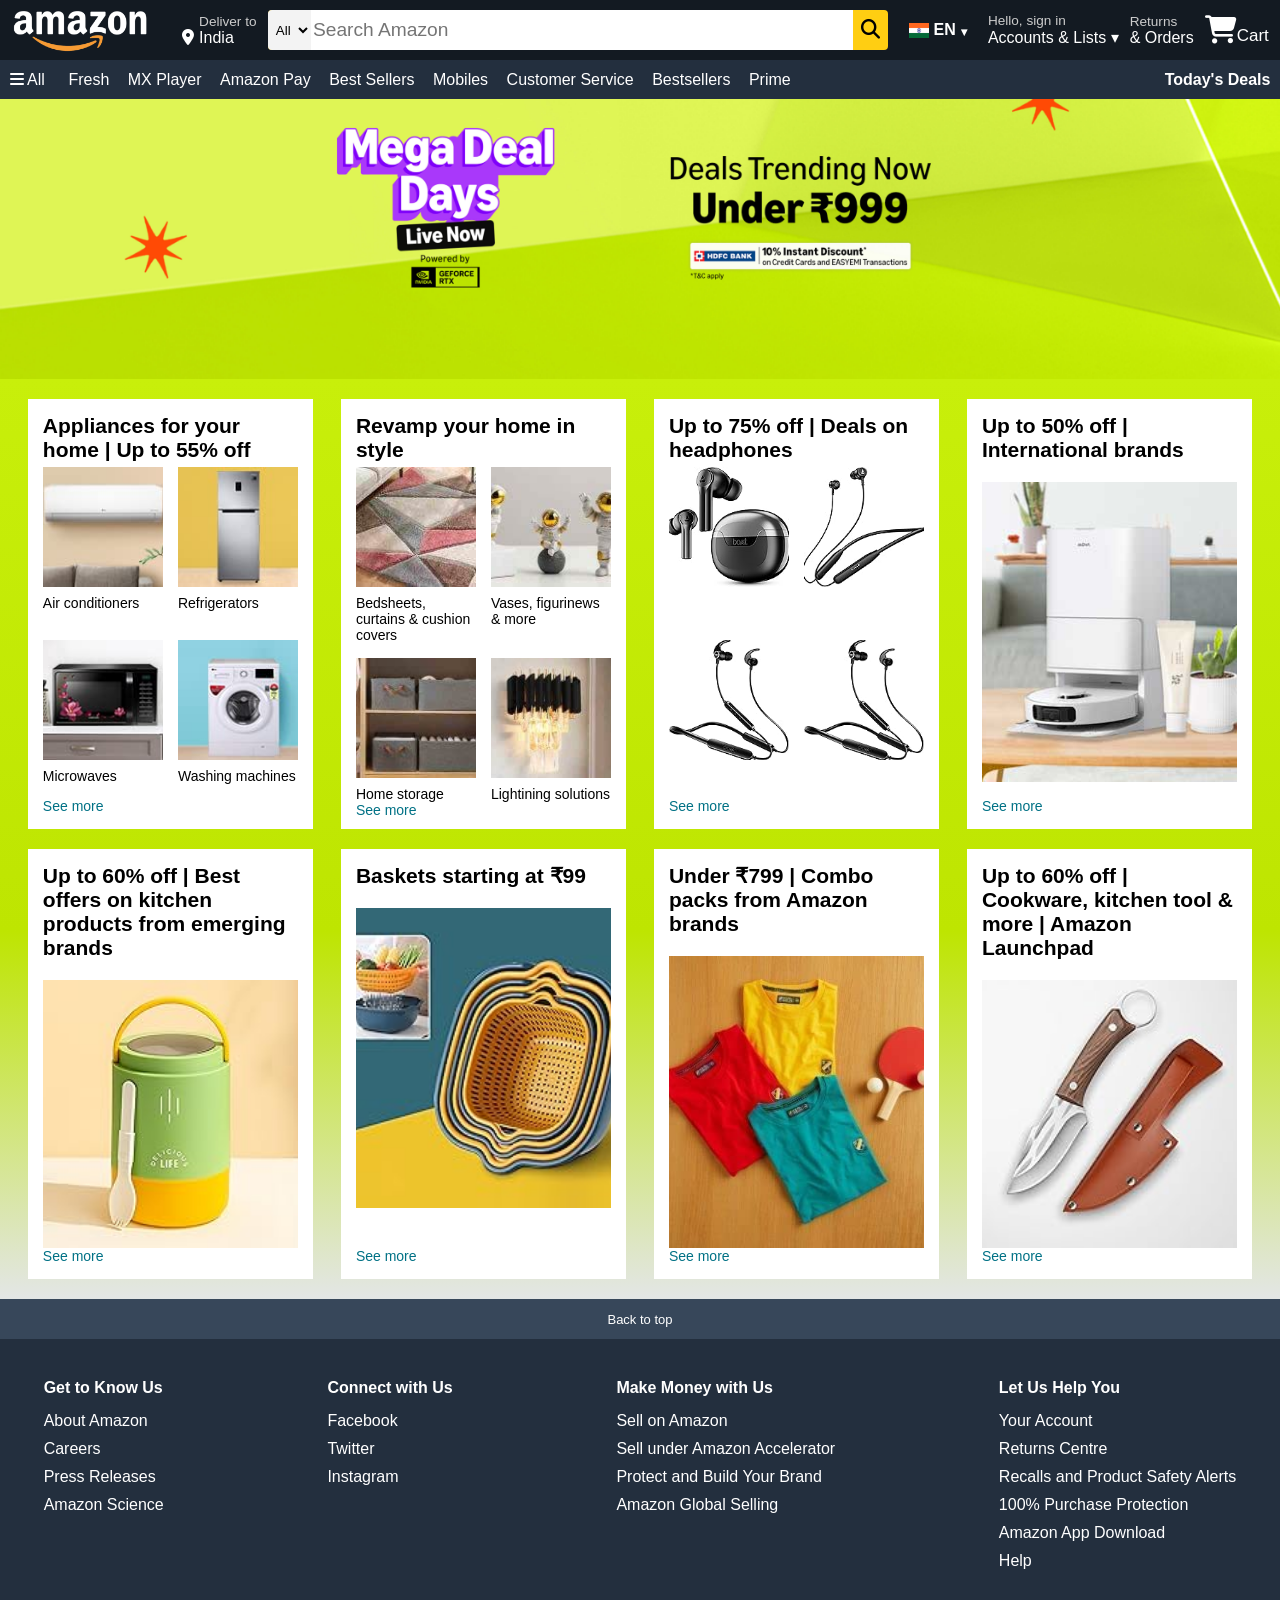
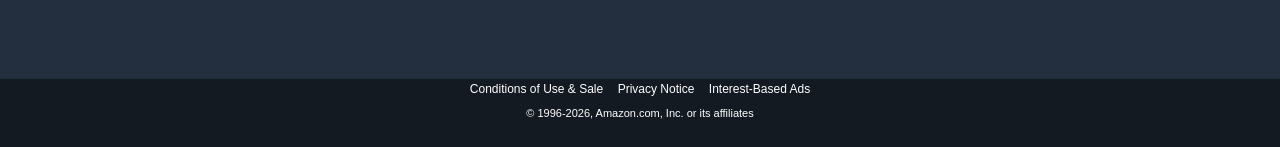
==== index.html @ 1dade083 "Rename main.html to index.html" ====
<!DOCTYPE html>
<html lang="en">

<head>
    <meta charset="UTF-8">
    <meta name="viewport" content="width=device-width, initial-scale=1.0">
    <title>Document</title>
    <link rel="stylesheet" href="style.css">
    <link rel="stylesheet" href="https://cdnjs.cloudflare.com/ajax/libs/font-awesome/6.5.2/css/all.min.css">

</head>

<body>
    <header>
        <div class="navbar">
            <div class="nav-logo">
                <div class="logo"></div>
            </div>
            <div class="nav-address">
                <p class="first-add">Deliver to</p>
                <div class="nav-address-icon">
                    <i class="fa-solid fa-location-dot"></i>
                    <p class="second-add">India</p>
                </div>
            </div>
            <div class="navbar-search">
                <select class="nav-p">
                    <option>All</option>
                </select>
                <input placeholder="Search Amazon" class="search-input">
                <div class="search-icon">
                    <i class="fa-solid fa-magnifying-glass"></i>
                </div>
            </div>
            <div class="lang-box">
                <img src="Required-images/flagof.png" alt="Image Description" class="flag">
                <span class="lang">EN</span>
                <span class="arrow">▾</span>
            </div>
            <div class="sign-in">
                <p class="hello">Hello, sign in</p>
                <p class="account">Accounts & Lists ▾</p>
            </div>
            <div class="return">
                <p class="hello">Returns</p>
                <p class="account">& Orders</p>
            </div>
            <div class="cart">
                <i class="fa-solid fa-cart-shopping"></i>
                <p class="cart-text">Cart</p>
            </div>
        </div>
        <div class="panel">
            <div class="panel-all">
                <i class="fa-solid fa-bars"></i>
                All
            </div>
            <div class="panel-ops">
                <p class="ops">Fresh</p>
                <p class="ops">MX Player</p>
                <p class="ops">Amazon Pay</p>
                <p class="ops">Best Sellers</p>
                <p class="ops">Mobiles</p>
                <p class="ops">Customer Service</p>
                <p class="ops">Bestsellers</p>
                <p class="ops">Prime</p>
            </div>
            <div class="panel-deals">
                <p class="deals">Today's Deals</p>
            </div>
        </div>
    </header>
    <!-- Hero section -->
    <div class="hero-section">
    </div>
    <!-- Shopping Section -->
    <div class="shop-sec">

        <div class="box">
            <h2>Appliances for your home | Up to 55% off</h2>

            <div class="box-content">
                <div class="item">
                    <img src="Required-images/ac.jpg">
                    <p>Air conditioners</p>
                </div>

                <div class="item">
                    <img src="Required-images/fridge.jpg">
                    <p>Refrigerators</p>
                </div>

                <div class="item">
                    <img src="Required-images/microwave.jpg">
                    <p>Microwaves</p>
                </div>

                <div class="item">
                    <img src="Required-images/washing-machine.jpg">
                    <p>Washing machines</p>
                </div>
            </div>

            <a href="#" class="see-more">See more</a>
        </div>

        <div class="box">
            <h2>Revamp your home in style</h2>

            <div class="box-content">
                <div class="item">
                    <img src="Required-images/bedsheets.jpg">
                    <p>Bedsheets, curtains & cushion covers</p>
                </div>

                <div class="item">
                    <img src="Required-images/vases.jpg">
                    <p>Vases, figurinews & more</p>
                </div>

                <div class="item">
                    <img src="Required-images/home-storage.jpg">
                    <p>Home storage</p>
                </div>

                <div class="item">
                    <img src="Required-images/lights.jpg">
                    <p>Lightining solutions</p>
                </div>
            </div>

            <a href="#" class="see-more">See more</a>
        </div>
        <div class="box">
            <h2>Up to 75% off | Deals on headphones</h2>

            <div class="box-content">
                <div class="item">
                    <img src="Required-images/earbud2.jpg">
                </div>

                <div class="item">
                    <img src="Required-images/neckband.jpg">
                </div>

                <div class="item">
                    <img src="Required-images/neckband2.jpg">
                </div>

                <div class="item">
                    <img src="Required-images/neckband2.jpg">
                </div>
            </div>

            <a href="#" class="see-more">See more</a>
        </div>
        <div class="box">
            <h2>Up to 50% off | International brands</h2>

            <img src="Required-images/cleaner.jpg" alt="" class="single-img">

            <a href="#" class="see-more">See more</a>
        </div>

        <div class="box">
            <h2>Up to 60% off | Best offers on kitchen products from emerging brands</h2>

            <img src="Required-images/lunch-box.jpg" alt="" class="single-img">

            <a href="#" class="see-more">See more</a>
        </div>

        <div class="box">
            <h2>Baskets starting at ₹99</h2>

            <img src="Required-images/baskets.jpg" alt="" class="single-img">

            <a href="#" class="see-more">See more</a>
        </div>

        <div class="box">
            <h2>Under ₹799 | Combo packs from Amazon brands</h2>

            <img src="Required-images/tshirt.jpg" alt="" class="single-img">

            <a href="#" class="see-more">See more</a>
        </div>

        <div class="box">
            <h2>Up to 60% off | Cookware, kitchen tool & more | Amazon Launchpad</h2>

            <img src="Required-images/knife.jpg" alt="" class="single-img">

            <a href="#" class="see-more">See more</a>
        </div>

    </div>

    <footer>

        <div class="back-to-top">
            <a href="#">Back to top</a>
        </div>

        <div class="main-footer">

            <ul>
                <p>Get to Know Us</p>
                <a href="#">About Amazon</a>
                <a href="#">Careers</a>
                <a href="#">Press Releases</a>
                <a href="#">Amazon Science</a>
            </ul>

            <ul>
                <p>Connect with Us</p>
                <a href="#">Facebook</a>
                <a href="#">Twitter</a>
                <a href="#">Instagram</a>
            </ul>

            <ul>
                <p>Make Money with Us</p>
                <a href="#">Sell on Amazon</a>
                <a href="#">Sell under Amazon Accelerator</a>
                <a href="#">Protect and Build Your Brand</a>
                <a href="#">Amazon Global Selling</a>
            </ul>

            <ul>
                <p>Let Us Help You</p>
                <a href="#">Your Account</a>
                <a href="#">Returns Centre</a>
                <a href="#">Recalls and Product Safety Alerts</a>
                <a href="#">100% Purchase Protection</a>
                <a href="#">Amazon App Download</a>
                <a href="#">Help</a>
            </ul>

        </div>
        <div class="copyright">
            <a href="#">Conditions of Use & Sale</a>
            <a href="#">Privacy Notice</a>
            <a href="#">Interest-Based Ads</a>
            <p>© 1996-2026, Amazon.com, Inc. or its affiliates</p>
        </div>
    </footer>
</body>

</html>
---- style.css ----
* {
    margin: 0;
    font-family: Arial;
}

.navbar {
    height: 60px;
    background-color: #131A22;
    display: flex;
    flex-wrap: wrap;
    align-items: center;
    /* vertical center */
    justify-content: space-evenly;
}

.nav-logo {
    width: 140px;
    height: 50px;
}

.logo {
    background-image: url("Required-images/Amazon-logo.png");
    height: 60px;
    width: 100%;
    background-size: cover;
    background-repeat: no-repeat;
    background-position: center;
}

.nav-address {
    color: white;
    margin-left: 20px;
}

.first-add {
    color: #cccccc;
    font-size: 0.85rem;
    margin-left: 17px;
}

.nav-address-icon {
    display: flex;
    gap: 5px;
}

.navbar-search {
    display: flex;
    justify-content: space-evenly;
    background-color: #ffce12;
    height: 40px;
    width: 620px;
    border-radius: 4px;
}

.search-input {
    width: 100%;
    border: none;
    font-size: 1.2rem;
}

.nav-p {
    background-color: #f3f3f3;
    width: 50px;
    text-align: center;
    border-top-left-radius: 4px;
    border-bottom-left-radius: 4px;
    border: none;
}

.search-icon {
    display: flex;
    align-items: center;
    justify-content: center;
    width: 40px;
    font-size: 1.2rem;
}

.lang-box {
    display: flex;
    align-items: center;
    gap: 5px;
    background-color: #131a22;
    color: white;
    height: 50px;
    padding: 0 10px;
    font-family: Arial, sans-serif;
    font-weight: bold;
    cursor: pointer;
}

.flag {
    width: 20px;
    height: 15px;
}

.lang {
    font-size: 16px;
}

.arrow {
    font-size: 12px;
    margin-top: 4px;
}

.hello {
    font-size: 0.85rem;
    color: #cccccc;
}

.account {
    color: white;
    font-weight: 700px;
}

.cart {
    color: white;
    display: flex;
    align-items: center;
    justify-content: center;
    font-size: 28px;
}

.cart-text {
    font-size: 17px;
    margin-top: 12px;
    font-weight: 700px;
}

/* Panel */
.panel {
    background-color: #232f3e;
    height: 39px;
    display: flex;
    justify-content: space-evenly;
    align-items: center;
    color: white;
}

.ops {
    display: inline;
    margin-left: 14px;
}

.panel-ops {
    width: 86%;
}

.panel-deals {
    font-weight: 700;
}

/* hero-section */
.hero-section {
    background-image: url("Required-images/body-image.jpg");
    height: 280px;
    width: 100%;
    background-size: cover;
}

/* shopping-section */
.shop-sec {
    display: flex;
    flex-wrap: wrap;
    justify-content: space-evenly;
    gap: 20px;
    background: linear-gradient(180deg, #c8ef0a 0%, #bee501 60%, #e3e6e6 100%);
    padding: 20px;
}

.box {
    height: 430px;
    width: 23%;
    /* border: 2px solid black; */
    background-color: white;
    display: flex;
    flex-direction: column;
    padding: 15px;
    box-sizing: border-box;
    font-size: 14px;
}

.box-content {
    display: grid;
    grid-template-columns: repeat(2, 1fr);
    gap: 15px;
    flex: 1;
}

.item img {
    width: 100%;
    height: 120px;
    object-fit: cover;
}

.item p {
    margin-top: 5px;
    font-size: 14px;
}

.see-more {
    text-decoration: none;
    color: #007185;
    margin-top: auto;
}

.box h2 {
    margin-bottom: 5px;
}

.single-img {
    width: 100%;
    height: 300px;
    object-fit: cover;
    margin-top: 15px;
}

/* footer */

.back-to-top {
    height: 40px;
    display: flex;
    background-color: #37475A;
    color: white;
    justify-content: center;
    align-items: center;
    font-size: 13px;
}

.back-to-top a {
    text-decoration: none;
    color: white;
}

.main-footer {
    height: 300px;
    display: flex;
    justify-content: space-evenly;
    gap: 120px;
    align-items: flex-start;
    background-color: #232F3E;
    color: white;
    padding-top: 40px;
}

ul a {
    display: block;
}

.main-footer p {
    font-weight: 700;
    margin-bottom: 15px;
}

.main-footer a {
    /* display: block; */
    color: white;
    text-decoration: none;
    margin-top: 10px;
}

.main-footer ul {
    list-style: none;
    padding: 0;
    margin: 0;
}

.copyright {
    background-color: #131A22;
    height: 68px;
    text-align: center;
}

.copyright a {
    text-decoration: none;
    color: white;
    padding: 5px;
    font-size: 12px;
}

.copyright p {
    color: white;
    font-size: 11px;
    margin-top: 10px;
}
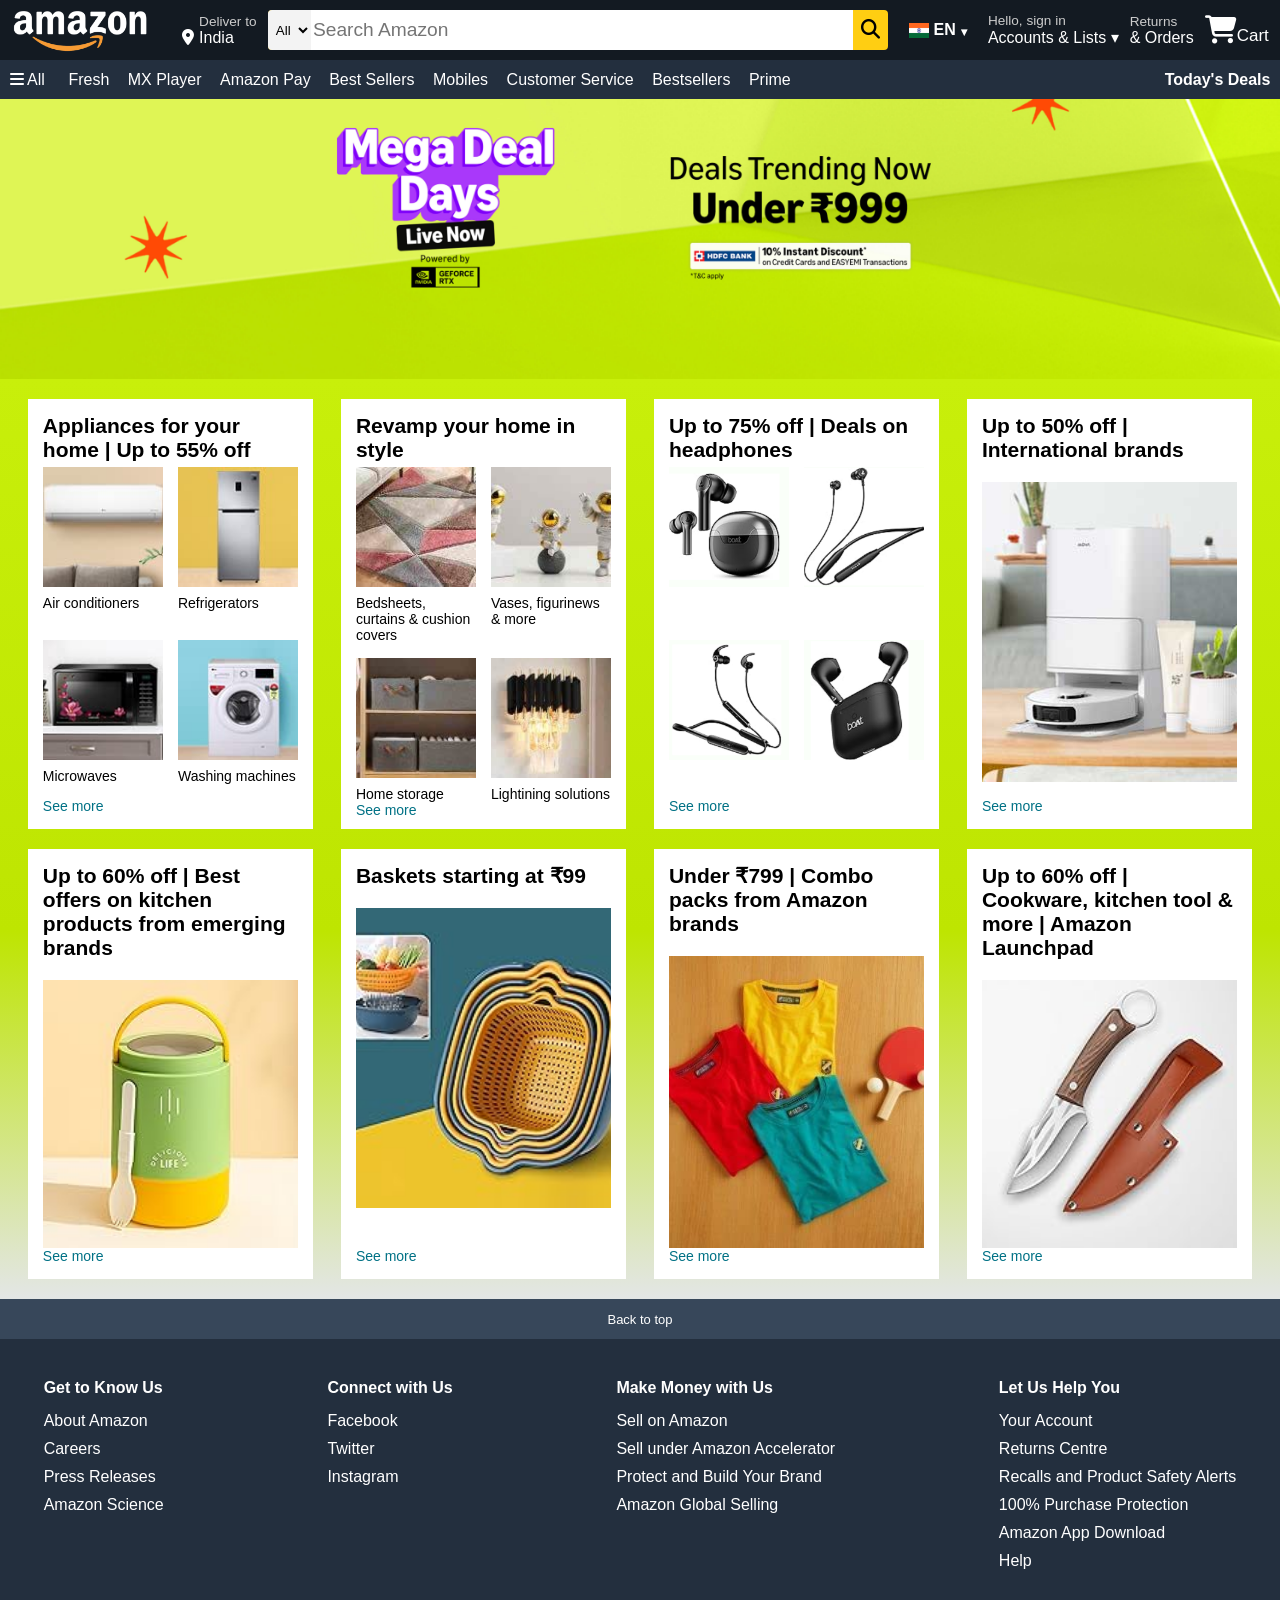
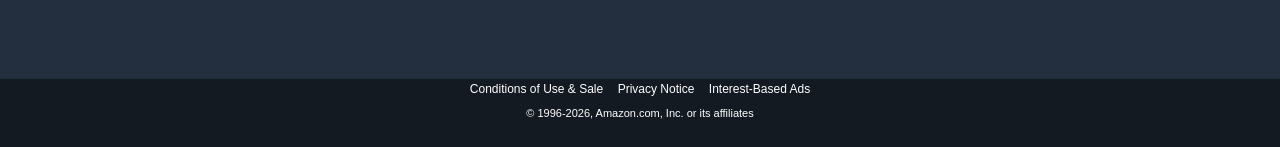
==== commit f6117c24: "Fixed headphone section layout" ====
--- a/index.html
+++ b/index.html
@@ -136,19 +136,19 @@
 
             <div class="box-content">
                 <div class="item">
-                    <img src="Required-images/earbud2.jpg">
-                </div>
-
-                <div class="item">
-                    <img src="Required-images/neckband.jpg">
-                </div>
-
-                <div class="item">
-                    <img src="Required-images/neckband2.jpg">
-                </div>
-
-                <div class="item">
-                    <img src="Required-images/neckband2.jpg">
+                    <img src="Required-images/earbud-re.jpg">
+                </div>
+
+                <div class="item">
+                    <img src="Required-images/neckband-re.jpg">
+                </div>
+
+                <div class="item">
+                    <img src="Required-images/neckband-2-re.jpg">
+                </div>
+
+                <div class="item">
+                    <img src="Required-images/earbud-2-re.jpg">
                 </div>
             </div>
 
